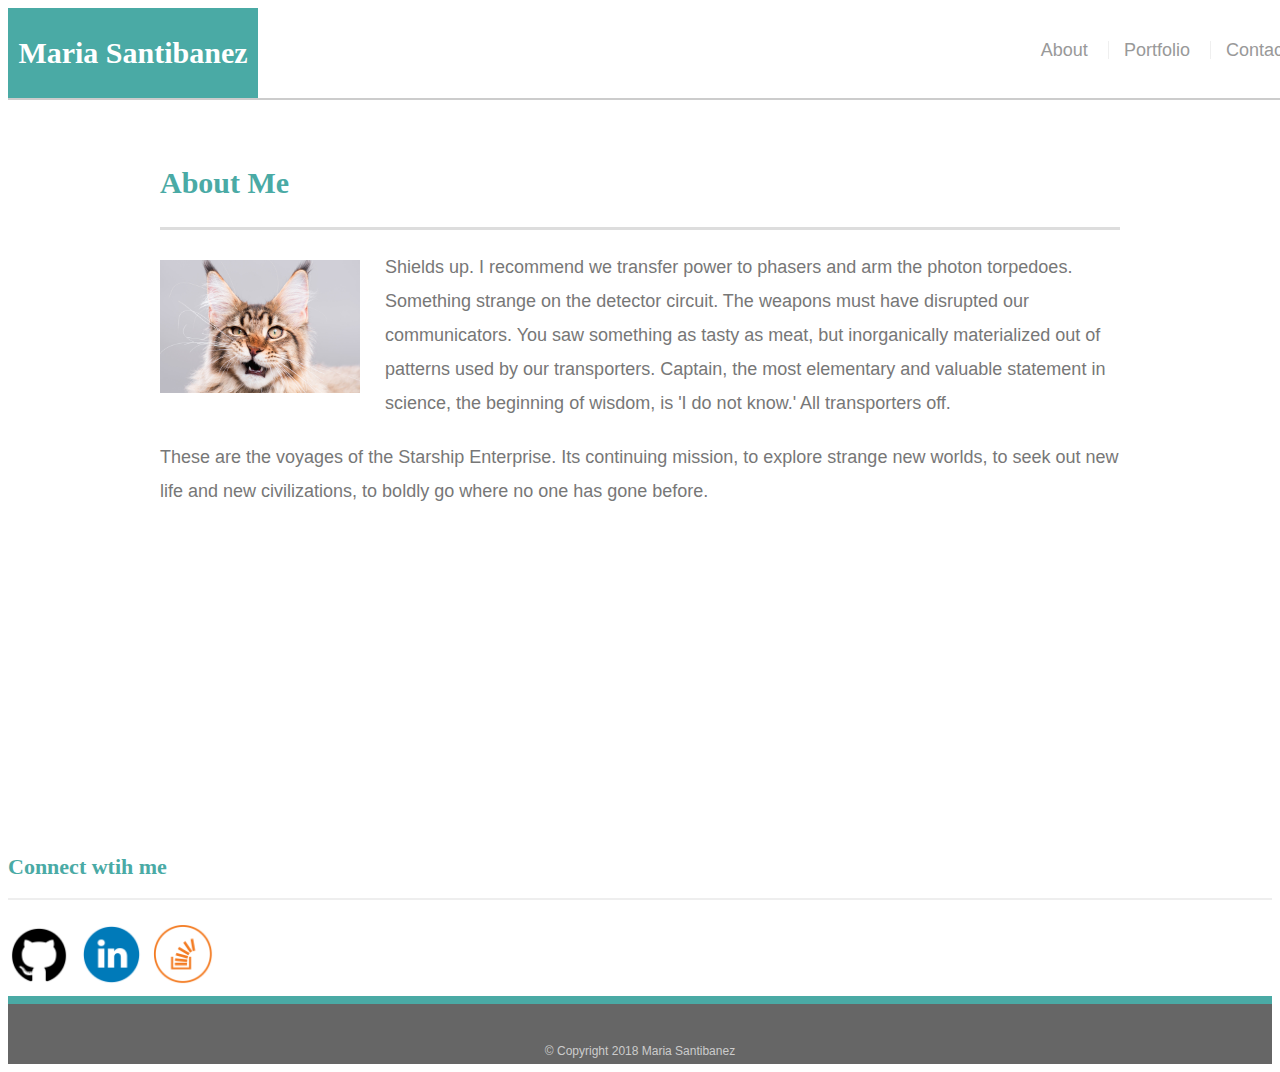
==== index.html @ 593beb60 "setting up all files" ====
<!DOCTYPE <!DOCTYPE html>
<html>

<head>
    <meta charset="utf-8" />
    <meta http-equiv="X-UA-Compatible" content="IE=edge">
    <title>My Portfolio</title>
    <meta name="viewport" content="width=device-width, initial-scale=1">
    <link rel="styelsheet" type="text/css" media="screen" href="reset.css" />
    <link rel="stylesheet" type="text/css" media="screen" href="style.css" />

    <script src="main.js"></script>
</head>

<body>

    <Header id="masthead">
        <div class="containter">
            <a href="index.html" id="logo">Maria Santibanez</a>
            <nav>
                <a href="index.html"> About</a>
                <a href="portfolio.html"> Portfolio</a>
                <a href="contact.html"> Contact</a>
            </nav>
        </div>
    </Header>

    <div id="main-container" class="container">
        <section class="main-container">
            <H1> About Me</H1>

            <img src="assets/Cat.jpg" class="auth-image" alt="Cat Picture">

            <p>
                Shields up. I recommend we transfer power to phasers and arm the photon torpedoes. Something strange on
                the
                detector circuit. The weapons must have disrupted our communicators. You saw something as tasty as
                meat,
                but inorganically materialized out of patterns used by our transporters. Captain, the most elementary
                and
                valuable statement in science, the beginning of wisdom, is 'I do not know.' All transporters off.
            </p>
            <p>
                These are the voyages of the Starship Enterprise. Its continuing mission, to explore strange new
                worlds, to
                seek out new life and new civilizations, to boldly go where no one has gone before.
            </p>

        </section>
    </div>

    </section class="sidebar">
    <div id="connect">
        <h2> Connect wtih me</h2>

        <img src="assets/github.png" class="social" alt="GitHub">
        <img src="assets/linkedin.png" class="social" alt="Linkedin">
        <img src="assets/stackoverflow.png" class="social" alt="stackoverflow">
    </div>

    </section>

    </div>

    <footer>
        <div class="container">
            &copy; Copyright 2018 Maria Santibanez
        </div>
    </footer>


</body>

</html>
---- style.css ----
body {
    font-family: Arial, "Helvetica Neue", Helvetica, sans-serif;
    font-size: 18px;
    line-height: 34px;
    color: #777777;
    background: url("../images/concrete_seamless.png");
  }
  
  * {
    box-sizing: border-box;
  }
  
  /* general */
  
  .container {
    width: 100%;
    max-width: 960px;
    margin: 0 auto;
    clear: both;
  }
  
  h1,
  h2,
  h3,
  p {
    margin-bottom: 20px;
  }
  
  p:last-child {
    margin-bottom: 0;
  }
  
  h1,
  h2,
  h3 {
    font-family: Georgia, Times, "Times New Roman", serif;
    font-weight: 700;
    color: #4aaaa5;
  }
  
  h1 {
    padding-bottom: 20px;
    font-size: 30px;
    line-height: 49px;
    border-bottom: 3px solid #dddddd;
  }
  
  h2,
  h3 {
    font-size: 22px;
  }
  
  /* header */
  
  #masthead {
    position: fixed;
    z-index: 99;
    width: 100%;
    margin: 0 0 30px;
    overflow: auto;
    color: #ffffff;
    background: #ffffff;
    border-bottom: 2px solid #cccccc;
  }
  
  #logo {
    float: left;
    width: 250px;
    height: 90px;
    font-family: Georgia, Times, "Times New Roman", serif;
    font-size: 30px;
    font-weight: 700;
    line-height: 90px;
    color: #ffffff;
    text-align: center;
    text-decoration: none;
    background: #4aaaa5;
  }
  
  nav {
    float: right;
    margin-top: 25px;
  }
  
  nav a {
    display: inline-block;
    padding-left: 15px;
    margin-left: 15px;
    line-height: 18px;
    color: #999;
    text-decoration: none;
    border-left: 1px solid #efefef;
  }
  
  nav a:first-child {
    border-left: 0 none;
  }


  .social {
    width: 62px;
    height: 62px;
    margin-top: 8px;
    margin-right: 5px;
}

.social:last-child {
    margin-right: 0;
}


.sidebar {
  background: #fff;
  padding: 30px;
  width: 100%;
  max-width: 270px;
  float: right;
  border: 1px solid #ddd;
  margin-bottom: 20px;
}

h3, .sidebar, h2 {
  border-bottom: 2px solid #eee;
  padding-bottom: 20px;
  margin-bottom: 15px;
  line-height: 22px;
}
  /* footer */
  
  footer {
    padding: 30px 0;
    clear: both;
    font-size: 12px;
    color: #ffffff;
    color: #cccccc;
    text-align: center;
    background: #666666;
    border-top: 8px solid #4aaaa5;
    height: 50px;
  }
  
  h3, h2 {
    padding-bottom: 20px;
    margin-bottom: 15px;
    line-height: 22px;
    border-bottom: 2px solid #eeeeee;
  }
  
  /* main */
  
  #main-container {
    padding-top: 130px;
    min-height: calc(100vh - 70px);
      max-width: 960px;
  }
  
  .main-section {
    float: left;
    width: 100%;
    max-width: 960px;
    padding: 30px;
    margin: 0 0 40px;
    background: #ffffff;
    border: 1px solid #dddddd;
  }
  
  /* portfolio page */
  
  .work {
    position: relative;
    float: left;
    width: 274px;
    margin: 20px 0 25px;
    overflow: auto;
  }
  
  .work:nth-child(even) {
    margin-right: 40px;
  }
  
  .work img {
    width: 100%;
    border: 0 none;
    opacity: 0.8;
  }
  
  .work h3 {
    position: absolute;
    bottom: 20px;
    width: 100%;
    padding: 15px;
    margin-bottom: 0;
    font-weight: 300;
    line-height: 30px;
    color: #ffffff;
    text-align: center;
    background: #4aaaa5;
    border-bottom: 0;
  }
  
  .auth-image {
    float: left;
    width: 200px;
    height: auto;
    margin-top: 10px;
    margin-right: 25px;
  }
  
  /* contact page */
  
  #contact-form ul {
    margin-bottom: 20px;
  }
  
  #contact-form li {
    margin-bottom: 10px;
  }
  
  label,
  input[type=text],
  input[type=email],
  textarea {
    display: block;
    width: 100%;
  }
  
  input[type=text],
  input[type=email],
  textarea {
    height: 35px;
    padding: 0 10px;
    font-size: 14px;
    border: 1px solid #dddddd;
  }
  
  textarea {
    height: 200px;
  }
  
  input[type=submit] {
    padding: 10px 30px;
    font-size: 18px;
    color: #ffffff;
    cursor: pointer;
    background: #4aaaa5;
    border: 0 none;
  }
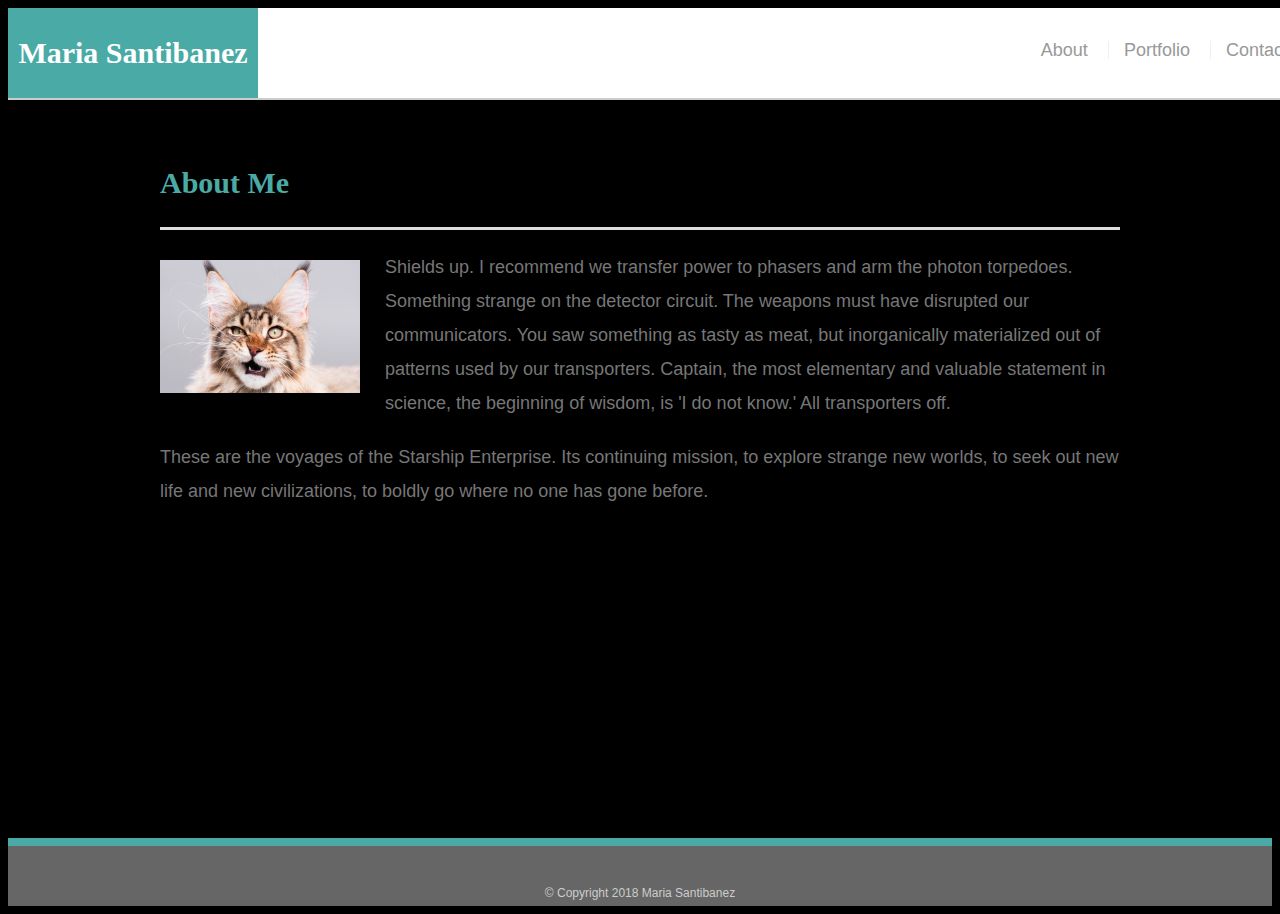
==== commit c9965b57: "Adding and updating all the files needed" ====
--- a/index.html
+++ b/index.html
@@ -8,6 +8,7 @@
     <meta name="viewport" content="width=device-width, initial-scale=1">
     <link rel="styelsheet" type="text/css" media="screen" href="reset.css" />
     <link rel="stylesheet" type="text/css" media="screen" href="style.css" />
+    <link rel="stylesheet" type="text/css" media="screen" href="Mediaqueries.css" />
 
     <script src="main.js"></script>
 </head>
@@ -49,16 +50,6 @@
         </section>
     </div>
 
-    </section class="sidebar">
-    <div id="connect">
-        <h2> Connect wtih me</h2>
-
-        <img src="assets/github.png" class="social" alt="GitHub">
-        <img src="assets/linkedin.png" class="social" alt="Linkedin">
-        <img src="assets/stackoverflow.png" class="social" alt="stackoverflow">
-    </div>
-
-    </section>
 
     </div>
 
--- a/style.css
+++ b/style.css
@@ -3,7 +3,7 @@
     font-size: 18px;
     line-height: 34px;
     color: #777777;
-    background: url("../images/concrete_seamless.png");
+    background:black;
   }
   
   * {
@@ -245,4 +245,4 @@
     background: #4aaaa5;
     border: 0 none;
   }
-  + --- a/Mediaqueries.css
+++ b/Mediaqueries.css
@@ -0,0 +1,21 @@
+@media only screen and (max-width: 640px) {
+
+    #main-container {
+        display: flex;
+        flex-wrap: wrap;
+    }
+    #logo {
+width: 100%;
+    }
+    nav  {
+        /* display: flex;
+        justify-content: center;
+        display: inline; */
+        float: left;
+        padding-left: 150px;
+        
+    }
+footer {
+    width: 100%;
+}
+}